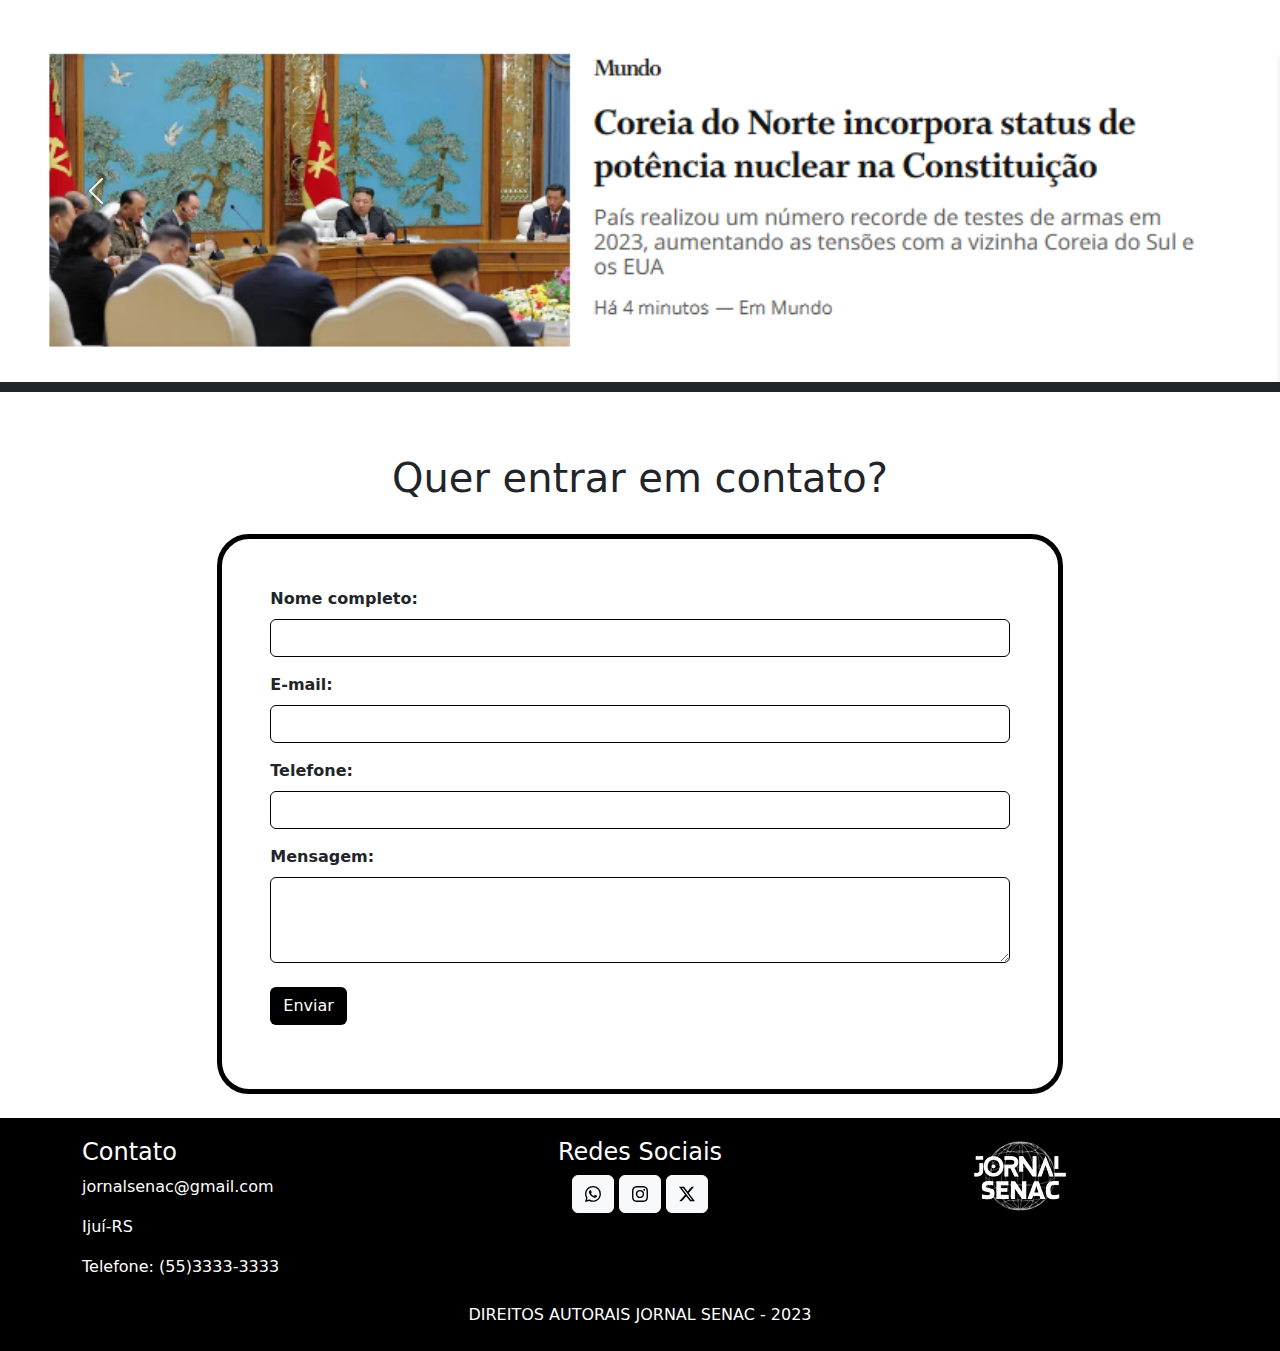
==== contato.html @ 24fb554d "Adicionando arquivos do site" ====
<!DOCTYPE html>
<html lang="en">
<head>
    <meta charset="UTF-8">
    <meta name="viewport" content="width=device-width, initial-scale=1.0">
    <link rel="stylesheet" href="css/bootstrap.min.css">
    <script src="js/bootstrap.min.js"></script>
    <link rel="stylesheet" href="https://cdn.jsdelivr.net/npm/bootstrap-icons@1.17.0/font/bootstrap-icons.css">
    <link rel="stylesheet" href="estilo.css">
    <title>Jornal</title>
</head>
<body>
    <main>
        <section>
            <div class="row">
                    <div class="col-12">
                        <div id="carouselExampleAutoplaying" class="carousel slide" data-bs-ride="carousel">
                            <div class="carousel-inner">
                            <div class="carousel-item active">
                                <img src="imagens/slide1.png" class="d-block w-100" alt="País da Corea reunidos em uma mesa discutindo sobre ser potência nuclear.">
                            </div>
                            <div class="carousel-item">
                                <img src="imagens/slide2.png" class="d-block w-100" alt="Jovem com problemas mentais desaparecido.">
                            </div>
                            <div class="carousel-item">
                                <img src="imagens/slide3.png" class="d-block w-100" alt="Haddad e lul na mesma imagem discutindo.">
                            </div>
                            <div class="carousel-item">
                                <img src="imagens/slide4.png" class="d-block w-100" alt="Imagem do ministro do turismo.">
                            </div>
                            <div class="carousel-item">
                                <img src="imagens/slide5.png" class="d-block w-100" alt="Foto da câmara de vereadores com alguns deputados.">
                            </div>
                            </div>
                            <button class="carousel-control-prev" type="button" data-bs-target="#carouselExampleAutoplaying" data-bs-slide="prev">
                            <span class="carousel-control-prev-icon" aria-hidden="true"></span>
                            <span class="visually-hidden">Previous</span>
                            </button>
                            <button class="carousel-control-next" type="button" data-bs-target="#carouselExampleAutoplaying" data-bs-slide="next">
                            <span class="carousel-control-next-icon" aria-hidden="true"></span>
                            <span class="visually-hidden">Next</span>
                            </button>
                        </div>
                    </div>
                <div class="bg-dark" style="height: 10px; margin-top: cm; margin-bottom: 1cm;"></div>
            </div>

        </section> <!--PRINCIPAIS NOTÍCIAS-->
        <main>
        <section>
            <div class="row">
                <div class="col-2"></div>
                <div class="col-8 text-center">
                    <br>
                        <h1>Quer entrar em contato?</h1>
                    <br>
                </div>
                <div class="col-2"></div>
            </div>
            <div class="row">
                <div class="col-2"></div>
                <div class="col-8">
                    <form class="fw-bold border border-5 rounded-5 p-5 border-black">
                        <div class="mb-3">
                            <label for="exampleFormControlInput1" class="form-label">Nome completo:</label>
                            <input type="nome" class="form-control border-black" id="" placeholder="">
                          </div>
                          <div class="mb-3">
                            <label for="exampleFormControlInput1" class="form-label">E-mail:</label>
                            <input type="email" class="form-control border-black" id="" placeholder="">
                          </div>
                          <div class="mb-3">
                            <label for="exampleFormControlInput1" class="form-label">Telefone:</label>
                            <input type="telefone" class="form-control border-black" id="" placeholder="">
                          </div>
                          <div class="mb-3">
                            <label for="exampleFormControlTextarea1" class="form-label">Mensagem:</label>
                            <textarea class="form-control border-black" id="exampleFormControlTextarea1" rows="3"></textarea>
                            <br>
                            <a href="#" class="btn" style="background-color: #000; color: #fff;">Enviar</a>
                          </div>
                    </form><br>
                </div>
                <div class="col-2"></div>
            </div>
                
        </section> <!--FORMULÁRIO-->
        </main>
        <footer class=" text-white">
            <div class="container">
                <div class="row">
                    <div class="col-md-4">
                        <h4 class="font-weight-bold">Contato</h4>
                        <p>jornalsenac@gmail.com</p>
                        <p>Ijuí-RS</p>
                        <p>Telefone: (55)3333-3333</p>
                    </div>
                    <div class="col-md-4 text-center">
                        <h4 class="font-weight-bold">Redes Sociais</h4>
                        <a href="https://www.whatsapp.com" target="_blank"  class="btn btn-light"><svg xmlns="http://www.w3.org/2000/svg" width="16" height="16" fill="currentColor" class="bi bi-whatsapp" viewBox="0 0 16 16">
                          <path d="M13.601 2.326A7.854 7.854 0 0 0 7.994 0C3.627 0 .068 3.558.064 7.926c0 1.399.366 2.76 1.057 3.965L0 16l4.204-1.102a7.933 7.933 0 0 0 3.79.965h.004c4.368 0 7.926-3.558 7.93-7.93A7.898 7.898 0 0 0 13.6 2.326zM7.994 14.521a6.573 6.573 0 0 1-3.356-.92l-.24-.144-2.494.654.666-2.433-.156-.251a6.56 6.56 0 0 1-1.007-3.505c0-3.626 2.957-6.584 6.591-6.584a6.56 6.56 0 0 1 4.66 1.931 6.557 6.557 0 0 1 1.928 4.66c-.004 3.639-2.961 6.592-6.592 6.592zm3.615-4.934c-.197-.099-1.17-.578-1.353-.646-.182-.065-.315-.099-.445.099-.133.197-.513.646-.627.775-.114.133-.232.148-.43.05-.197-.1-.836-.308-1.592-.985-.59-.525-.985-1.175-1.103-1.372-.114-.198-.011-.304.088-.403.087-.088.197-.232.296-.346.1-.114.133-.198.198-.33.065-.134.034-.248-.015-.347-.05-.099-.445-1.076-.612-1.47-.16-.389-.323-.335-.445-.34-.114-.007-.247-.007-.38-.007a.729.729 0 0 0-.529.247c-.182.198-.691.677-.691 1.654 0 .977.71 1.916.81 2.049.098.133 1.394 2.132 3.383 2.992.47.205.84.326 1.129.418.475.152.904.129 1.246.08.38-.058 1.171-.48 1.338-.943.164-.464.164-.86.114-.943-.049-.084-.182-.133-.38-.232z"/>
                        </svg></a>
                        <a href="https://www.instagram.com" target="_blank" class="btn btn-light"><svg xmlns="http://www.w3.org/2000/svg" width="16" height="16" fill="currentColor" class="bi bi-instagram" viewBox="0 0 16 16">
                          <path d="M8 0C5.829 0 5.556.01 4.703.048 3.85.088 3.269.222 2.76.42a3.917 3.917 0 0 0-1.417.923A3.927 3.927 0 0 0 .42 2.76C.222 3.268.087 3.85.048 4.7.01 5.555 0 5.827 0 8.001c0 2.172.01 2.444.048 3.297.04.852.174 1.433.372 1.942.205.526.478.972.923 1.417.444.445.89.719 1.416.923.51.198 1.09.333 1.942.372C5.555 15.99 5.827 16 8 16s2.444-.01 3.298-.048c.851-.04 1.434-.174 1.943-.372a3.916 3.916 0 0 0 1.416-.923c.445-.445.718-.891.923-1.417.197-.509.332-1.09.372-1.942C15.99 10.445 16 10.173 16 8s-.01-2.445-.048-3.299c-.04-.851-.175-1.433-.372-1.941a3.926 3.926 0 0 0-.923-1.417A3.911 3.911 0 0 0 13.24.42c-.51-.198-1.092-.333-1.943-.372C10.443.01 10.172 0 7.998 0h.003zm-.717 1.442h.718c2.136 0 2.389.007 3.232.046.78.035 1.204.166 1.486.275.373.145.64.319.92.599.28.28.453.546.598.92.11.281.24.705.275 1.485.039.843.047 1.096.047 3.231s-.008 2.389-.047 3.232c-.035.78-.166 1.203-.275 1.485a2.47 2.47 0 0 1-.599.919c-.28.28-.546.453-.92.598-.28.11-.704.24-1.485.276-.843.038-1.096.047-3.232.047s-2.39-.009-3.233-.047c-.78-.036-1.203-.166-1.485-.276a2.478 2.478 0 0 1-.92-.598 2.48 2.48 0 0 1-.6-.92c-.109-.281-.24-.705-.275-1.485-.038-.843-.046-1.096-.046-3.233 0-2.136.008-2.388.046-3.231.036-.78.166-1.204.276-1.486.145-.373.319-.64.599-.92.28-.28.546-.453.92-.598.282-.11.705-.24 1.485-.276.738-.034 1.024-.044 2.515-.045v.002zm4.988 1.328a.96.96 0 1 0 0 1.92.96.96 0 0 0 0-1.92zm-4.27 1.122a4.109 4.109 0 1 0 0 8.217 4.109 4.109 0 0 0 0-8.217zm0 1.441a2.667 2.667 0 1 1 0 5.334 2.667 2.667 0 0 1 0-5.334z"/>
                        </svg></a>
                        <a href="https://twitter.com" target="_blank" class="btn btn-light"><svg xmlns="http://www.w3.org/2000/svg" width="16" height="16" fill="currentColor" class="bi bi-twitter-x" viewBox="0 0 16 16">
                          <path d="M12.6.75h2.454l-5.36 6.142L16 15.25h-4.937l-3.867-5.07-4.425 5.07H.316l5.733-6.57L0 .75h5.063l3.495 4.633L12.601.75Zm-.86 13.028h1.36L4.323 2.145H2.865l8.875 11.633Z"/>
                        </svg></a>
                    </div>
                    <div class="col-md-4 text-center">
                        <img src="imagens/logo.png" alt="Logo da Sua Empresa" style="max-width: 100px;">
                    </div>
                </div>
            </div>
            <div class="text-center py-2">
                <p class="text-uppercase font-weight-bold">Direitos Autorais Jornal Senac - 2023</p>
            </div>
        </footer> <!--FOOTER DO SITE-->
    </main> 
</body>
</html>
---- estilo.css ----
.mudaFonte{
    color: white;
}

.itemAtivo{
    color:white;
    font-weight: bold;
}

footer {
    background-color: #000000;
    color: white;
    padding-top: 20px; /* Adiciona margem superior aos títulos */
}

.footer-title {
    font-weight: bold;
}

.social-icons a {
    margin: 5px;
}

.card-body {
    border-top: 1px solid white;
    border-bottom: 1px solid white;
    padding: 10px; /* Ajuste a margem interna conforme necessário */
}
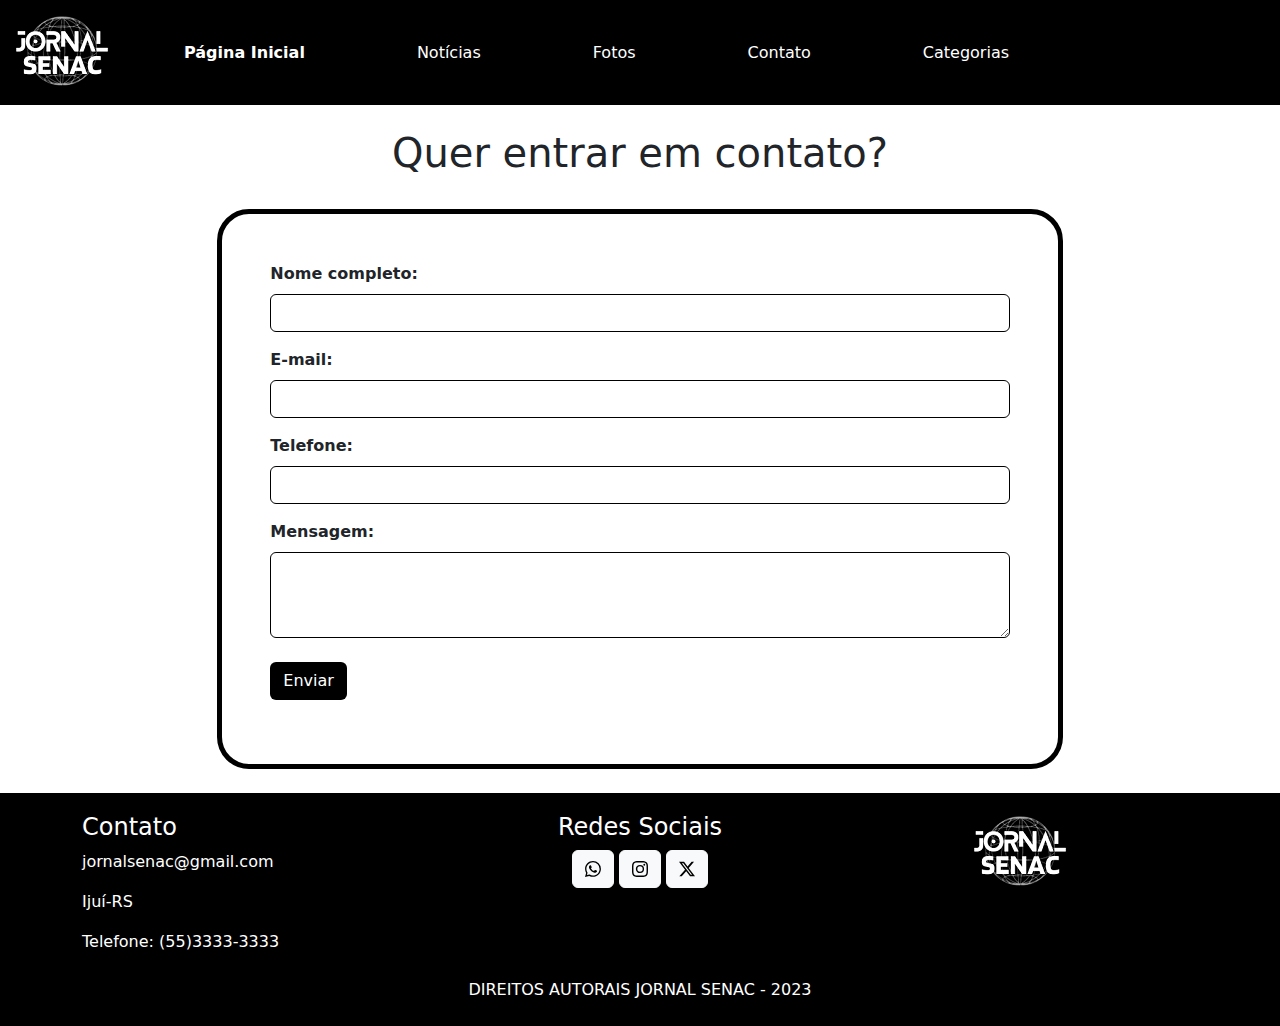
==== commit a3e0f7dd: "Correção formulário" ====
--- a/contato.html
+++ b/contato.html
@@ -12,41 +12,36 @@
 <body>
     <main>
         <section>
-            <div class="row">
-                    <div class="col-12">
-                        <div id="carouselExampleAutoplaying" class="carousel slide" data-bs-ride="carousel">
-                            <div class="carousel-inner">
-                            <div class="carousel-item active">
-                                <img src="imagens/slide1.png" class="d-block w-100" alt="País da Corea reunidos em uma mesa discutindo sobre ser potência nuclear.">
-                            </div>
-                            <div class="carousel-item">
-                                <img src="imagens/slide2.png" class="d-block w-100" alt="Jovem com problemas mentais desaparecido.">
-                            </div>
-                            <div class="carousel-item">
-                                <img src="imagens/slide3.png" class="d-block w-100" alt="Haddad e lul na mesma imagem discutindo.">
-                            </div>
-                            <div class="carousel-item">
-                                <img src="imagens/slide4.png" class="d-block w-100" alt="Imagem do ministro do turismo.">
-                            </div>
-                            <div class="carousel-item">
-                                <img src="imagens/slide5.png" class="d-block w-100" alt="Foto da câmara de vereadores com alguns deputados.">
-                            </div>
-                            </div>
-                            <button class="carousel-control-prev" type="button" data-bs-target="#carouselExampleAutoplaying" data-bs-slide="prev">
-                            <span class="carousel-control-prev-icon" aria-hidden="true"></span>
-                            <span class="visually-hidden">Previous</span>
-                            </button>
-                            <button class="carousel-control-next" type="button" data-bs-target="#carouselExampleAutoplaying" data-bs-slide="next">
-                            <span class="carousel-control-next-icon" aria-hidden="true"></span>
-                            <span class="visually-hidden">Next</span>
-                            </button>
-                        </div>
+            <nav class="navbar navbar-expand-lg navbar-dark" style="background-color: #000000;">
+                <div class="container-fluid">
+                    <a class="navbar-brand" href="#"><img src="imagens/logo.png" alt="Logo da Sua Empresa"></a>
+                    
+                    <button class="navbar-toggler" type="button" data-bs-toggle="collapse" data-bs-target="#navbarNav" aria-controls="navbarNav" aria-expanded="false" aria-label="Toggle navigation">
+                        <span class="navbar-toggler-icon"></span>
+                    </button>
+                    
+                    <div class="collapse navbar-collapse" id="navbarNav">
+                        <ul class="navbar-nav">
+                            <li class="nav-item mx-5 mudaFonte">
+                                <a class="nav-link active itemAtivo" aria-current="page" href="index.html">Página Inicial</a>
+                            </li>
+                            <li class="nav-item mx-5">
+                                <a class="nav-link mudaFonte" href="noticias.html">Notícias</a>
+                            </li>
+                            <li class="nav-item mx-5">
+                                <a class="nav-link mudaFonte" href="fotos.html">Fotos</a>
+                            </li>
+                            <li class="nav-item mx-5">
+                                <a class="nav-link mudaFonte" href="contato.html">Contato</a>
+                            </li>
+                            <li class="nav-item mx-5">
+                                <a class="nav-link mudaFonte" href="esportes.html">Categorias</a>
+                            </li>
+                        </ul>
                     </div>
-                <div class="bg-dark" style="height: 10px; margin-top: cm; margin-bottom: 1cm;"></div>
-            </div>
-
-        </section> <!--PRINCIPAIS NOTÍCIAS-->
-        <main>
+                </div>
+            </nav>
+        </section> <!--TOPO DO SITE-->
         <section>
             <div class="row">
                 <div class="col-2"></div>
@@ -59,7 +54,7 @@
             </div>
             <div class="row">
                 <div class="col-2"></div>
-                <div class="col-8">
+                <div class="col-sm-8">
                     <form class="fw-bold border border-5 rounded-5 p-5 border-black">
                         <div class="mb-3">
                             <label for="exampleFormControlInput1" class="form-label">Nome completo:</label>
@@ -85,7 +80,6 @@
             </div>
                 
         </section> <!--FORMULÁRIO-->
-        </main>
         <footer class=" text-white">
             <div class="container">
                 <div class="row">
